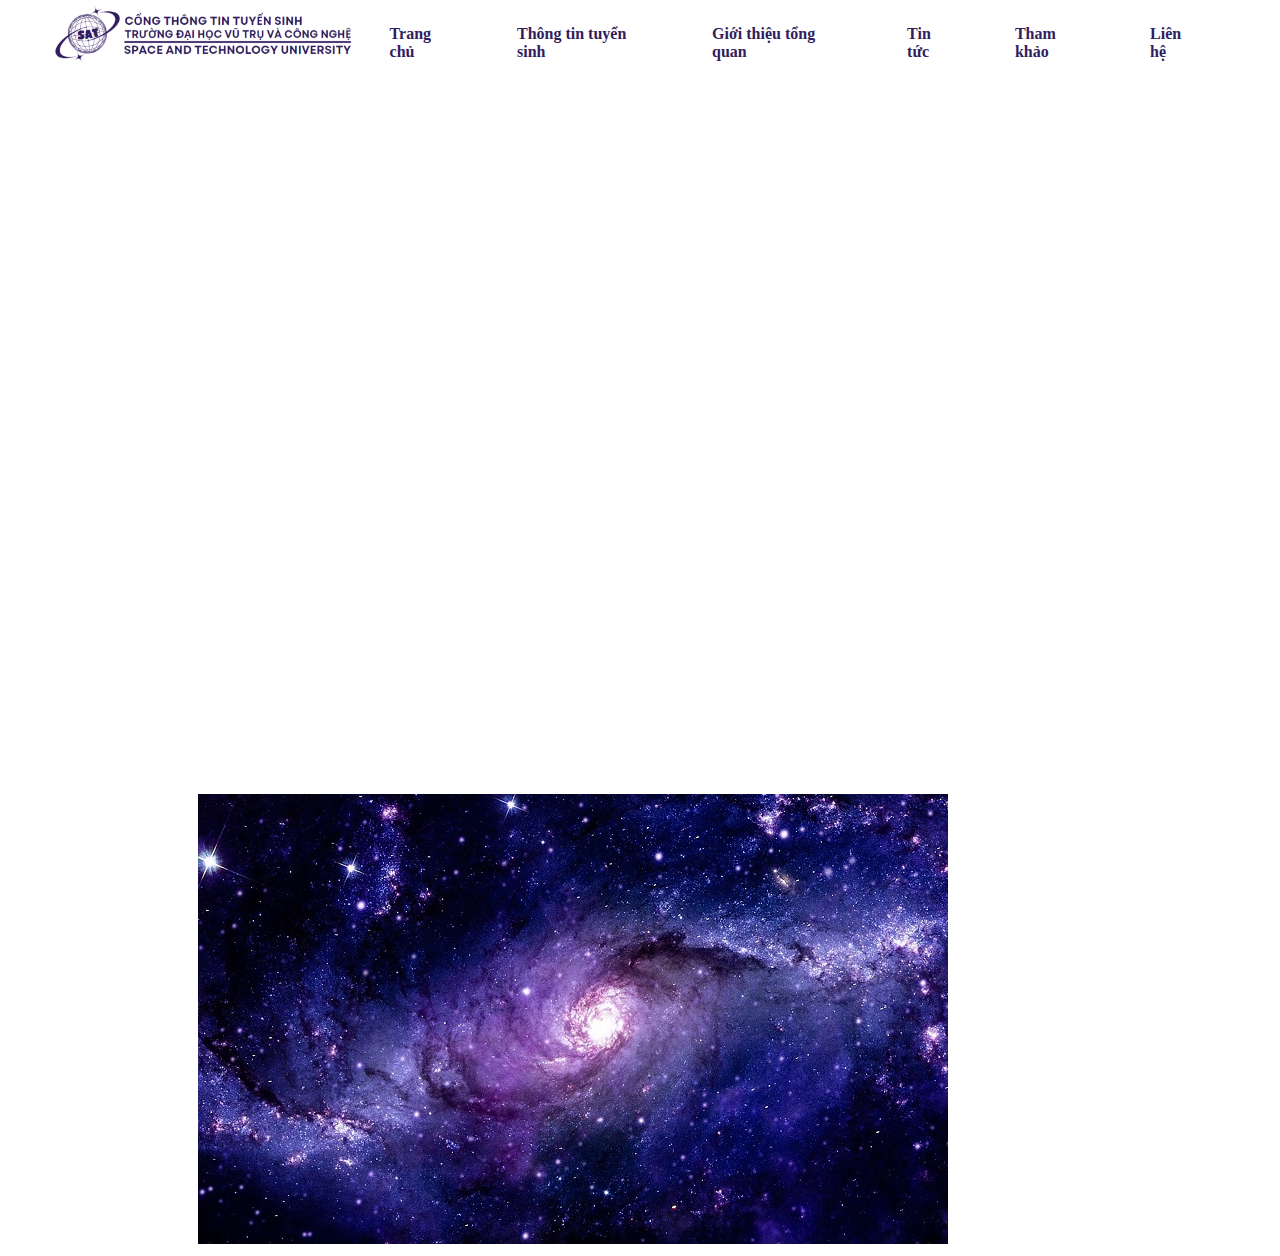
==== index.html @ 2529645d "up" ====
<!DOCTYPE html>
<html lang="vi">
<head>
    <meta charset="UTF-8">
    <meta name="viewport" content="width=device-width, initial-scale=1.0">
    <title>Trang chủ</title>
    <link rel="stylesheet" href="index.css">
    <!-- <script src="index.js"></script> -->
</head>
<body>
    <!--Thanh menu- -->
    <header id="home">
        <div class="mucLucs">
            <div class="logoTruongs">
                <img src="./img/logoTruong.png" alt="Logo" id="logoTruong">
            </div>
            <nav class="mucLucs">
                <ul class="mucLucs">
                    <li><a href="#home">Trang chủ</a></li>
                    <li class="sub">
                        <a href="#">Thông tin tuyển sinh</a>
                        <ul class="mucLuc editMenuSmall1">
                            <li><a href="#">Học phí</a></li>
                            <li><a href="#">Chương trình học bổng</a></li>
                            <li><a href="#">Chính sách miễn giảm</a></li>
                            <li><a href="#">Phương thức xét tuyển</a></li>
                        </ul>
                    </li>
                    <li class="sub">
                        <a href="#">Giới thiệu tổng quan</a>
                        <ul class="mucLuc editMenuSmall2">
                            <li><a href="#">Chương trình Chính quy</a></li>
                            <li><a href="#">Chương trình Chất lượng cao</a></li>
                            <li><a href="#">Chương trình liên kết</a></li>
                            <li><a href="#">Chương trình Đào tạo từ xa</a></li>
                        </ul>
                    </li>
                    <li class="sub">
                        <a href="#">Tin tức</a>
                        <ul class="mucLuc editMenuSmall3">
                            <li><a href="#">Thông báo</a></li>
                            <li><a href="#">Báo chí</a></li>
                            <li><a href="#">Sự kiện</a></li>
                        </ul>
                    </li>
                    <li class="sub">
                        <a href="#">Tham khảo</a>
                        <ul class="mucLuc editMenuSmall4">
                            <li><a href="#">Quy trình nộp hồ sơ trực tuyến</a></li>
                            <li><a href="#">Quy chế - Quy định tuyển sinh</a></li>
                            <li><a href="#">Câu hỏi thường gặp</a></li>
                        </ul>
                    </li>
                    <li><a href="#">Liên hệ</a></li>
                </ul>
            </nav>
        </div>
    </header>

    <!-- Background -->
    <div id="container">
        <video loop autoplay muted playsinline>
            <source src="./video/Nen.mp4" type="video/mp4" />
        </video>
    </div>

   <main>
    <section class="quangBa">
        <div class="contents">
            <img class="" src="./img/background.jpg" alt="">
        </div>
    </section>
   </main>
</body>
</html>
---- index.css ----
/* Hình nền toàn trang*/

/* body{
    background-clip: url(./video/vuTru.mp4);
    background-repeat: no-repeat;
    background-attachment: fixed;
    background-size: cover;
    z-index:-1;
    position:relative;
} */

video {
    width: 100%; 
    position: absolute;
    left: 50%; top: 50%;
    transform: translate(-50%, -50%);
}

#container {
    height: 770px;
    overflow: hidden;
    position: relative;
    margin: 0; padding: 0;
    top: 0%; left: 0%; right: 0; bottom: 0;
}
  
/*Thanh menu*/
header{
    z-index: 1;
    position: fixed;
    top: 0;
    left: 0;
    width: 100%;
}
.mucLucs{
    background-color: white;
    padding: 0;
    margin: 0;
    display: flex;
    list-style-type: none;
}

.logoTruongs{
    padding-left: 3rem;
    margin: 0.3rem;
}

#logoTruong{
    width: 300px;
}

nav.mucLucs{
    margin: 0.3rem;
    margin-left: auto;
    list-style-type: none;
    padding-right: 3rem;
}

ul.mucLucs>li>a{
    text-decoration: none;
    display: block;
    padding: 0 1.5rem;
    color: #321d5e;
    font-weight: bold;
    margin: 1.25rem 0.5rem;
}

/* ul.mucLucs>li>a:hover:before{
   position: absolute;
   left: 0;
   bottom: 0;
   width: 60px;
   height: 2px;
   content: "";
   background-color: #c50000;
} */

ul.mucLucs>li>a:hover{
    color: #b9a2d8;
}


/* Thanh menu nhỏ trong menu */
ul.mucLuc{
    margin: 0;
    list-style-type: none;
    padding: 0;
    background-color: white;
    display: none;
    position: absolute;
    border-radius:0 0 5% 5%;
}

ul.mucLuc>li>a{
    text-decoration: none;
    color: #321d5e;
}

ul.mucLuc>li>a:hover{
    color: #b9a2d8;

}

.sub:hover .mucLuc{
    display: block !important;
}

.mucLuc>li:first-child{
    margin-top: 1.5rem;
}

.mucLuc>li{
    margin: 0 2rem 1.5rem 1.5rem;
    margin-left: 2rem;
}

.editMenuSmall2>li{
    margin-right: 1.5rem !important;
}

/* tên trường */
/* .nameUniversity{
    width: fit-content;
    position: relative;
    margin: 0 auto;
    margin-top: 10rem;
}

@keyframes type-text {
    0% {
      width: 0%;
    }
    100% {
      width: 100%;
    }
}

.text {
    color: white;
    font-size: larger;
    overflow: hidden;
    white-space: nowrap;
    font-family: "Courier New", Courier, monospace;
    border-right: solid 10px #321d5e;
    font-size: 23px;
    animation: type-text forwards 10s;
    animation-timing-function: steps(30);
} */

/*  */
.quangBa{
    width: 70%;
    margin: 0 auto;
    background-color: white;
    margin-top: 1rem;
}
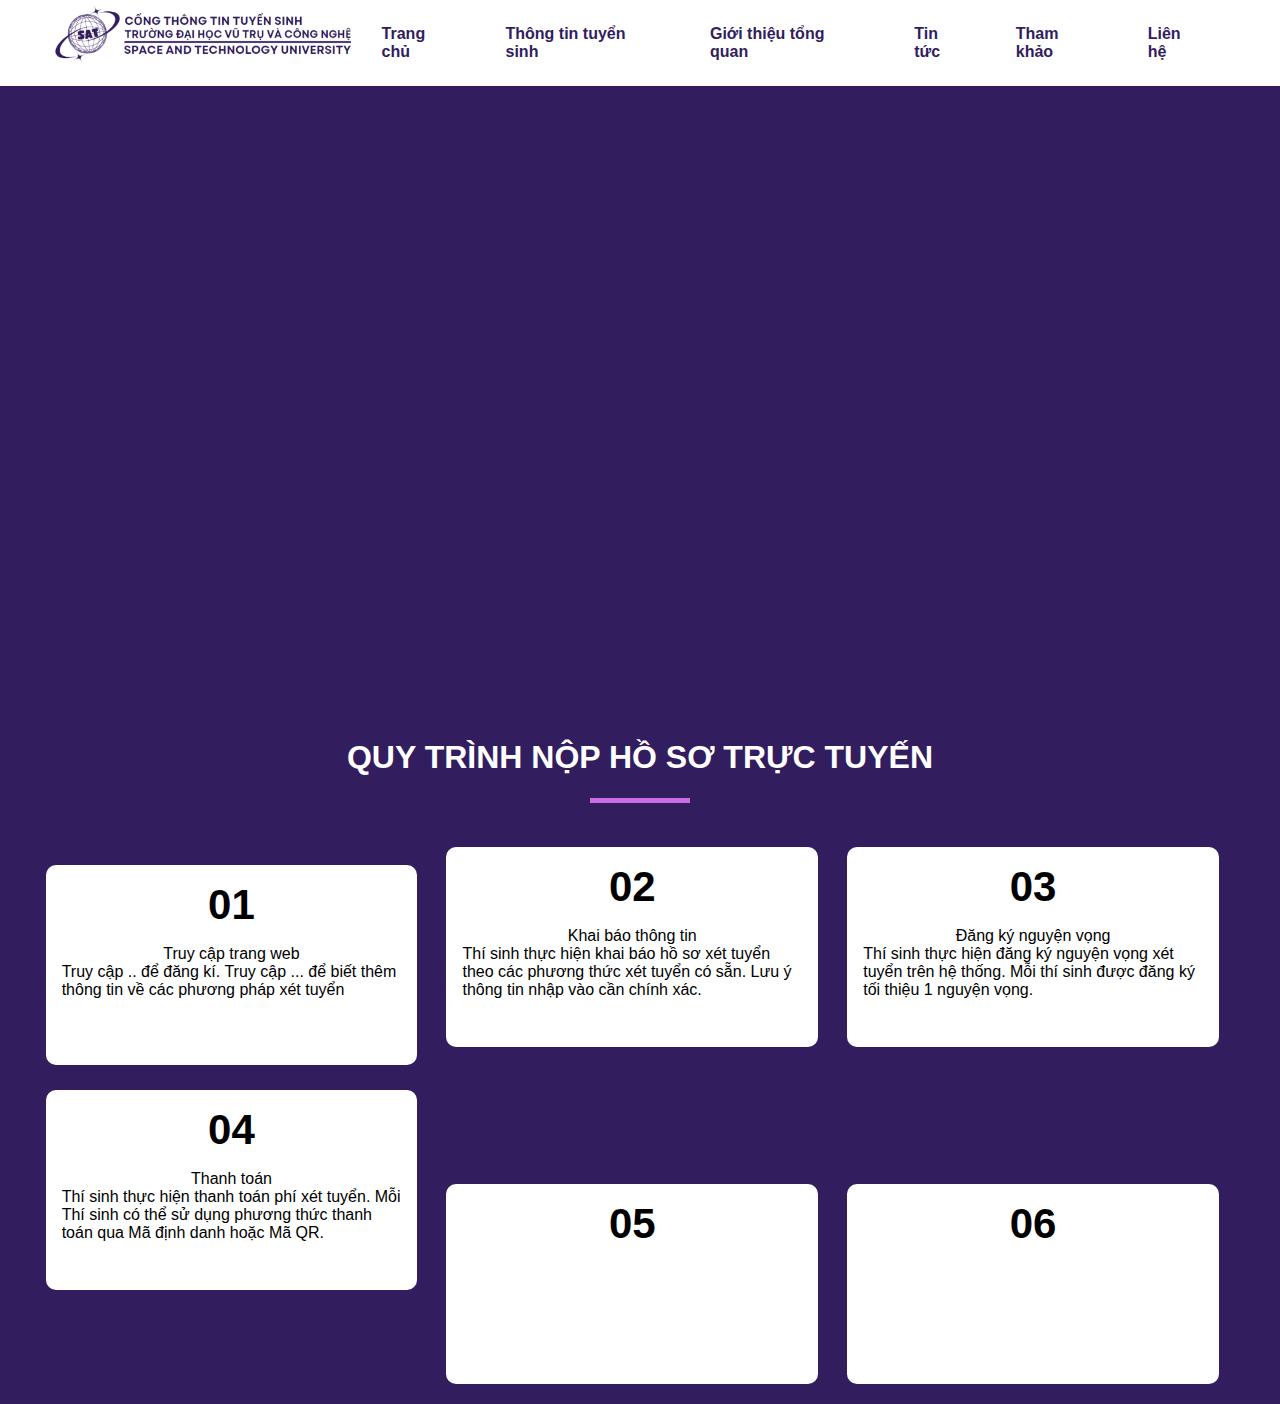
==== commit 069e79bf: "up" ====
--- a/index.html
+++ b/index.html
@@ -65,9 +65,64 @@
     </div>
 
    <main>
-    <section class="quangBa">
-        <div class="contents">
-            <img class="" src="./img/background.jpg" alt="">
+    <section class="quyTrinhnopHoSo">
+        <h1 class="tieuDeLon">Quy trình nộp hồ sơ trực tuyến </h1>
+        <h1 class="gachChan"></h1>
+        <div class="quyTrinhs">
+            <div class="quyTrinh">
+                <div class="tieuDeCuaQuyTrinh"> 01 </div>
+                <div class="noiDungQuyTrinh">
+                    <div class="tenBuoc">Truy cập trang web</div>
+                    <div class="noiDungBuoc"> 
+                        Truy cập .. để đăng kí.
+                        Truy cập ... để biết thêm thông tin về các phương pháp xét tuyển
+                    </div>
+                </div>
+            </div>
+            <div class="quyTrinh">
+                <div class="tieuDeCuaQuyTrinh"> 02 </div>
+                <div class="noiDungQuyTrinh">
+                    <div class="tenBuoc">Khai báo thông tin</div>
+                    <div class="noiDungBuoc">
+                        Thí sinh thực hiện khai báo hồ sơ xét tuyển theo các phương thức xét tuyển có sẵn.
+                        Lưu ý thông tin nhập vào cần chính xác.
+                    </div>
+                </div>
+            </div>
+            <div class="quyTrinh">
+                <div class="tieuDeCuaQuyTrinh"> 03 </div>
+                <div class="noiDungQuyTrinh">
+                    <div class="tenBuoc"> Đăng ký nguyện vọng</div>
+                    <div class="noiDungBuoc"> 
+                        Thí sinh thực hiện đăng ký nguyện vọng xét tuyển trên hệ thống. 
+                        Mỗi thí sinh được đăng ký tối thiệu 1 nguyện vọng.
+                    </div>
+                </div>
+            </div>
+            <div class="quyTrinh">
+                <div class="tieuDeCuaQuyTrinh"> 04 </div>
+                <div class="noiDungQuyTrinh">
+                    <div class="tenBuoc"> Thanh toán </div>
+                    <div class="noiDungBuoc">
+                        Thí sinh thực hiện thanh toán phí xét tuyển. Mỗi
+                        Thí sinh có thể sử dụng phương thức thanh toán qua Mã định danh hoặc Mã QR.
+                    </div>
+                </div>
+            </div>
+            <div class="quyTrinh">
+                <div class="tieuDeCuaQuyTrinh"> 05 </div>
+                <div class="noiDungQuyTrinh">
+                    <div class="tenBuoc"></div>
+                    <div class="noiDungBuoc"></div>
+                </div>
+            </div>
+            <div class="quyTrinh">
+                <div class="tieuDeCuaQuyTrinh"> 06 </div>
+                <div class="noiDungQuyTrinh">
+                    <div class="tenBuoc"></div>
+                    <div class="noiDungBuoc"></div>
+                </div>
+            </div>
         </div>
     </section>
    </main>
--- a/index.css
+++ b/index.css
@@ -1,3 +1,8 @@
+*{
+    font-family: Arial, Helvetica, sans-serif;
+}
+
+
 /* Hình nền toàn trang*/
 
 /* body{
@@ -8,6 +13,9 @@
     z-index:-1;
     position:relative;
 } */
+body{
+    background-color: #321d5e;
+}
 
 video {
     width: 100%; 
@@ -17,11 +25,10 @@
 }
 
 #container {
-    height: 770px;
+    height: 710px;
     overflow: hidden;
-    position: relative;
     margin: 0; padding: 0;
-    top: 0%; left: 0%; right: 0; bottom: 0;
+    margin-bottom: 0;
 }
   
 /*Thanh menu*/
@@ -59,12 +66,12 @@
 ul.mucLucs>li>a{
     text-decoration: none;
     display: block;
-    padding: 0 1.5rem;
+    padding: 0 1rem;
     color: #321d5e;
     font-weight: bold;
     margin: 1.25rem 0.5rem;
 }
-
+/* dau gach chân */
 /* ul.mucLucs>li>a:hover:before{
    position: absolute;
    left: 0;
@@ -110,8 +117,8 @@
 }
 
 .mucLuc>li{
-    margin: 0 2rem 1.5rem 1.5rem;
-    margin-left: 2rem;
+    margin: 0 1.5rem 1.5rem 1.5rem;
+    margin-left: 1.5rem;
 }
 
 .editMenuSmall2>li{
@@ -148,9 +155,65 @@
 } */
 
 /*  */
-.quangBa{
+/* .quangBa{
     width: 70%;
     margin: 0 auto;
     background-color: white;
-    margin-top: 1rem;
-}+    margin-top: rem;
+} */
+
+.quyTrinhNopHoSo{
+    width: 96%;
+}
+
+.tieuDeLon{
+    text-align: center;
+    text-transform: uppercase;
+    color: white;
+}
+
+.quyTrinhs{
+    margin-left: 2%;
+    margin-left: 2%;
+}
+
+.gachChan{
+    left: 0;
+    bottom: 0;
+    width: 100px;
+    height: 5px;
+    content: "";
+    background-color: #cb6ce6;
+    margin: auto;
+    margin-bottom: 2rem;
+}
+ 
+.quyTrinh{
+    background-color: white;
+    width: 30%;
+    height: 200px;
+    margin: 1%;
+    display: inline-block;
+    border-radius: 10px;
+}
+
+
+.tieuDeCuaQuyTrinh{
+    padding: 1rem;
+    font-size: 42px;
+    font-weight: bold;
+    text-align: center;
+}
+
+.noiDungQuyTrinh{
+    padding: 1rem;
+    padding-top: 0rem;
+}
+
+.tenBuoc{
+    text-align: center;
+}
+
+.noiDungBuoc{
+    text-align: left;
+}
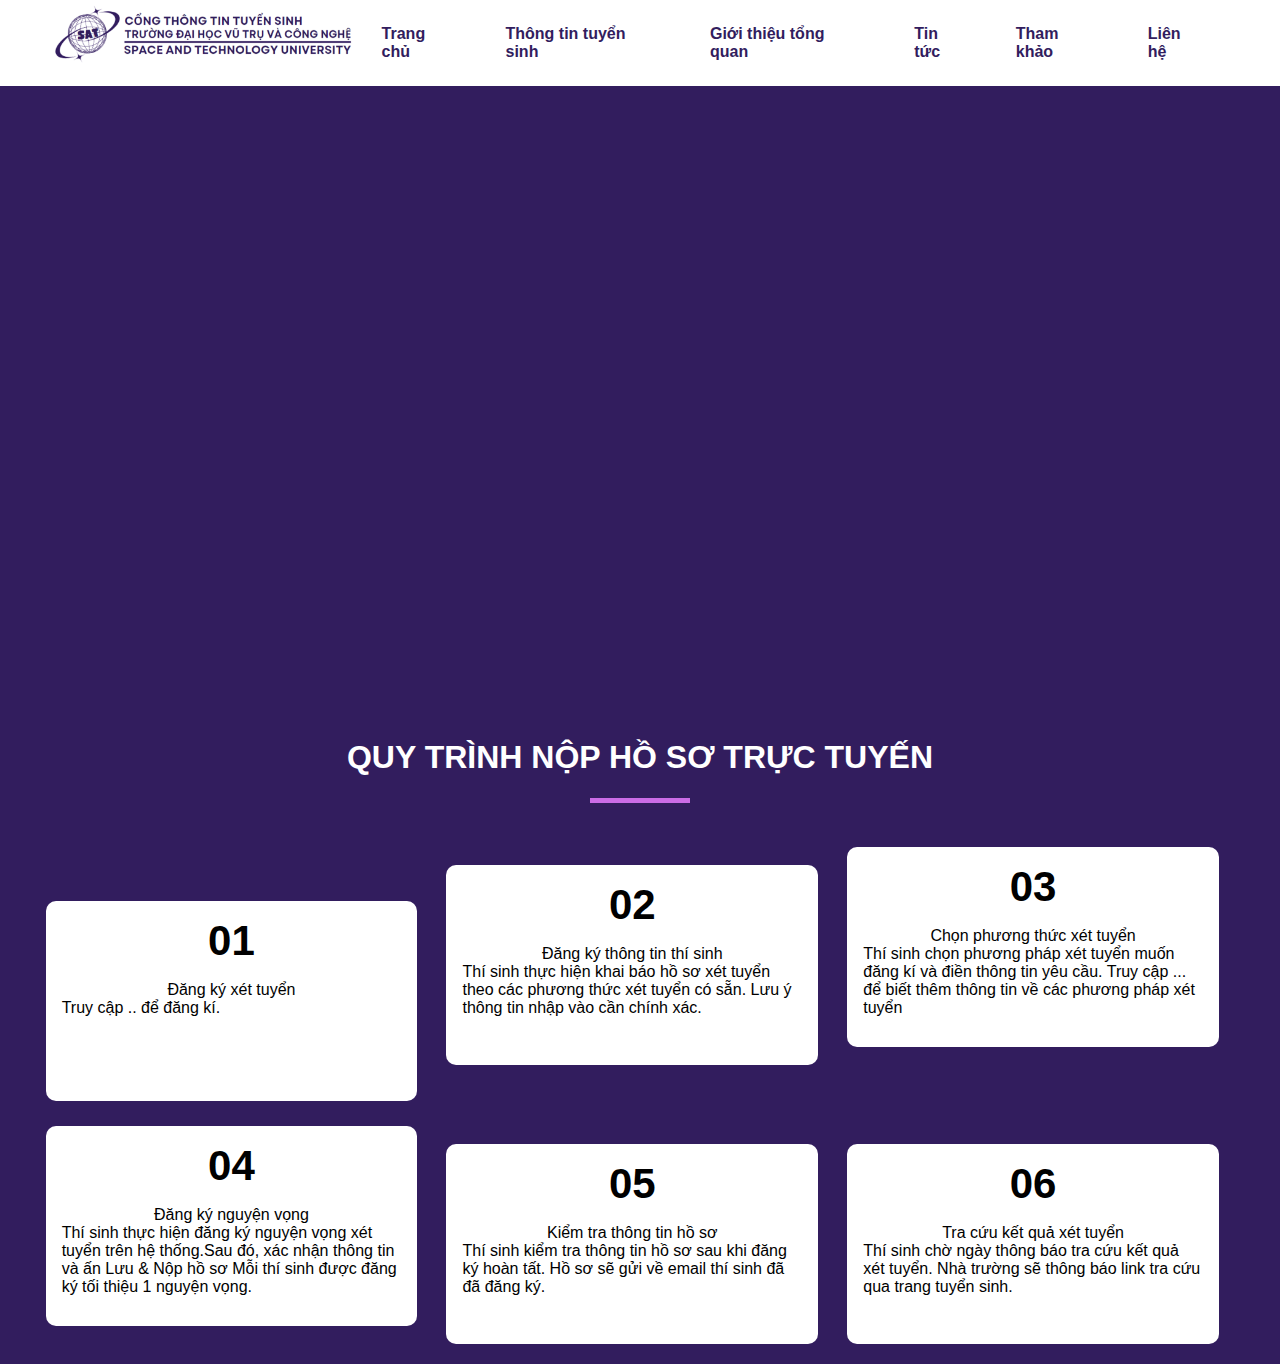
==== commit cb8661b7: "up" ====
--- a/index.html
+++ b/index.html
@@ -72,17 +72,16 @@
             <div class="quyTrinh">
                 <div class="tieuDeCuaQuyTrinh"> 01 </div>
                 <div class="noiDungQuyTrinh">
-                    <div class="tenBuoc">Truy cập trang web</div>
+                    <div class="tenBuoc">Đăng ký xét tuyển</div>
                     <div class="noiDungBuoc"> 
                         Truy cập .. để đăng kí.
-                        Truy cập ... để biết thêm thông tin về các phương pháp xét tuyển
                     </div>
                 </div>
             </div>
             <div class="quyTrinh">
                 <div class="tieuDeCuaQuyTrinh"> 02 </div>
                 <div class="noiDungQuyTrinh">
-                    <div class="tenBuoc">Khai báo thông tin</div>
+                    <div class="tenBuoc">Đăng ký thông tin thí sinh</div>
                     <div class="noiDungBuoc">
                         Thí sinh thực hiện khai báo hồ sơ xét tuyển theo các phương thức xét tuyển có sẵn.
                         Lưu ý thông tin nhập vào cần chính xác.
@@ -92,35 +91,41 @@
             <div class="quyTrinh">
                 <div class="tieuDeCuaQuyTrinh"> 03 </div>
                 <div class="noiDungQuyTrinh">
-                    <div class="tenBuoc"> Đăng ký nguyện vọng</div>
+                    <div class="tenBuoc"> Chọn phương thức xét tuyển</div>
                     <div class="noiDungBuoc"> 
-                        Thí sinh thực hiện đăng ký nguyện vọng xét tuyển trên hệ thống. 
-                        Mỗi thí sinh được đăng ký tối thiệu 1 nguyện vọng.
+                        Thí sinh chọn phương pháp xét tuyển muốn đăng kí và điền thông tin yêu cầu.
+                        Truy cập ... để biết thêm thông tin về các phương pháp xét tuyển
                     </div>
                 </div>
             </div>
             <div class="quyTrinh">
                 <div class="tieuDeCuaQuyTrinh"> 04 </div>
                 <div class="noiDungQuyTrinh">
-                    <div class="tenBuoc"> Thanh toán </div>
+                    <div class="tenBuoc"> Đăng ký nguyện vọng </div>
                     <div class="noiDungBuoc">
-                        Thí sinh thực hiện thanh toán phí xét tuyển. Mỗi
-                        Thí sinh có thể sử dụng phương thức thanh toán qua Mã định danh hoặc Mã QR.
+                        Thí sinh thực hiện đăng ký nguyện vọng xét tuyển trên hệ thống.Sau đó, xác nhận thông tin và ấn Lưu & Nộp hồ sơ
+                        Mỗi thí sinh được đăng ký tối thiệu 1 nguyện vọng.
                     </div>
                 </div>
             </div>
             <div class="quyTrinh">
                 <div class="tieuDeCuaQuyTrinh"> 05 </div>
                 <div class="noiDungQuyTrinh">
-                    <div class="tenBuoc"></div>
-                    <div class="noiDungBuoc"></div>
+                    <div class="tenBuoc"> Kiểm tra thông tin hồ sơ</div>
+                    <div class="noiDungBuoc">
+                        Thí sinh kiểm tra thông tin hồ sơ sau khi đăng ký hoàn tất. 
+                        Hồ sơ sẽ gửi về email thí sinh đã đã đăng ký.
+                    </div>
                 </div>
             </div>
             <div class="quyTrinh">
                 <div class="tieuDeCuaQuyTrinh"> 06 </div>
                 <div class="noiDungQuyTrinh">
-                    <div class="tenBuoc"></div>
-                    <div class="noiDungBuoc"></div>
+                    <div class="tenBuoc">Tra cứu kết quả xét tuyển</div>
+                    <div class="noiDungBuoc">
+                        Thí sinh chờ ngày thông báo tra cứu kết quả xét tuyển.
+                        Nhà trường sẽ thông báo link tra cứu qua trang tuyển sinh.
+                    </div>
                 </div>
             </div>
         </div>
--- a/index.css
+++ b/index.css
@@ -172,11 +172,6 @@
     color: white;
 }
 
-.quyTrinhs{
-    margin-left: 2%;
-    margin-left: 2%;
-}
-
 .gachChan{
     left: 0;
     bottom: 0;
@@ -187,7 +182,12 @@
     margin: auto;
     margin-bottom: 2rem;
 }
- 
+
+.quyTrinhs{
+    margin-left: 2%;
+    margin-left: 2%;
+}
+
 .quyTrinh{
     background-color: white;
     width: 30%;
@@ -196,7 +196,9 @@
     display: inline-block;
     border-radius: 10px;
 }
-
+/* .quyTrinh:first-child{
+    
+} */
 
 .tieuDeCuaQuyTrinh{
     padding: 1rem;
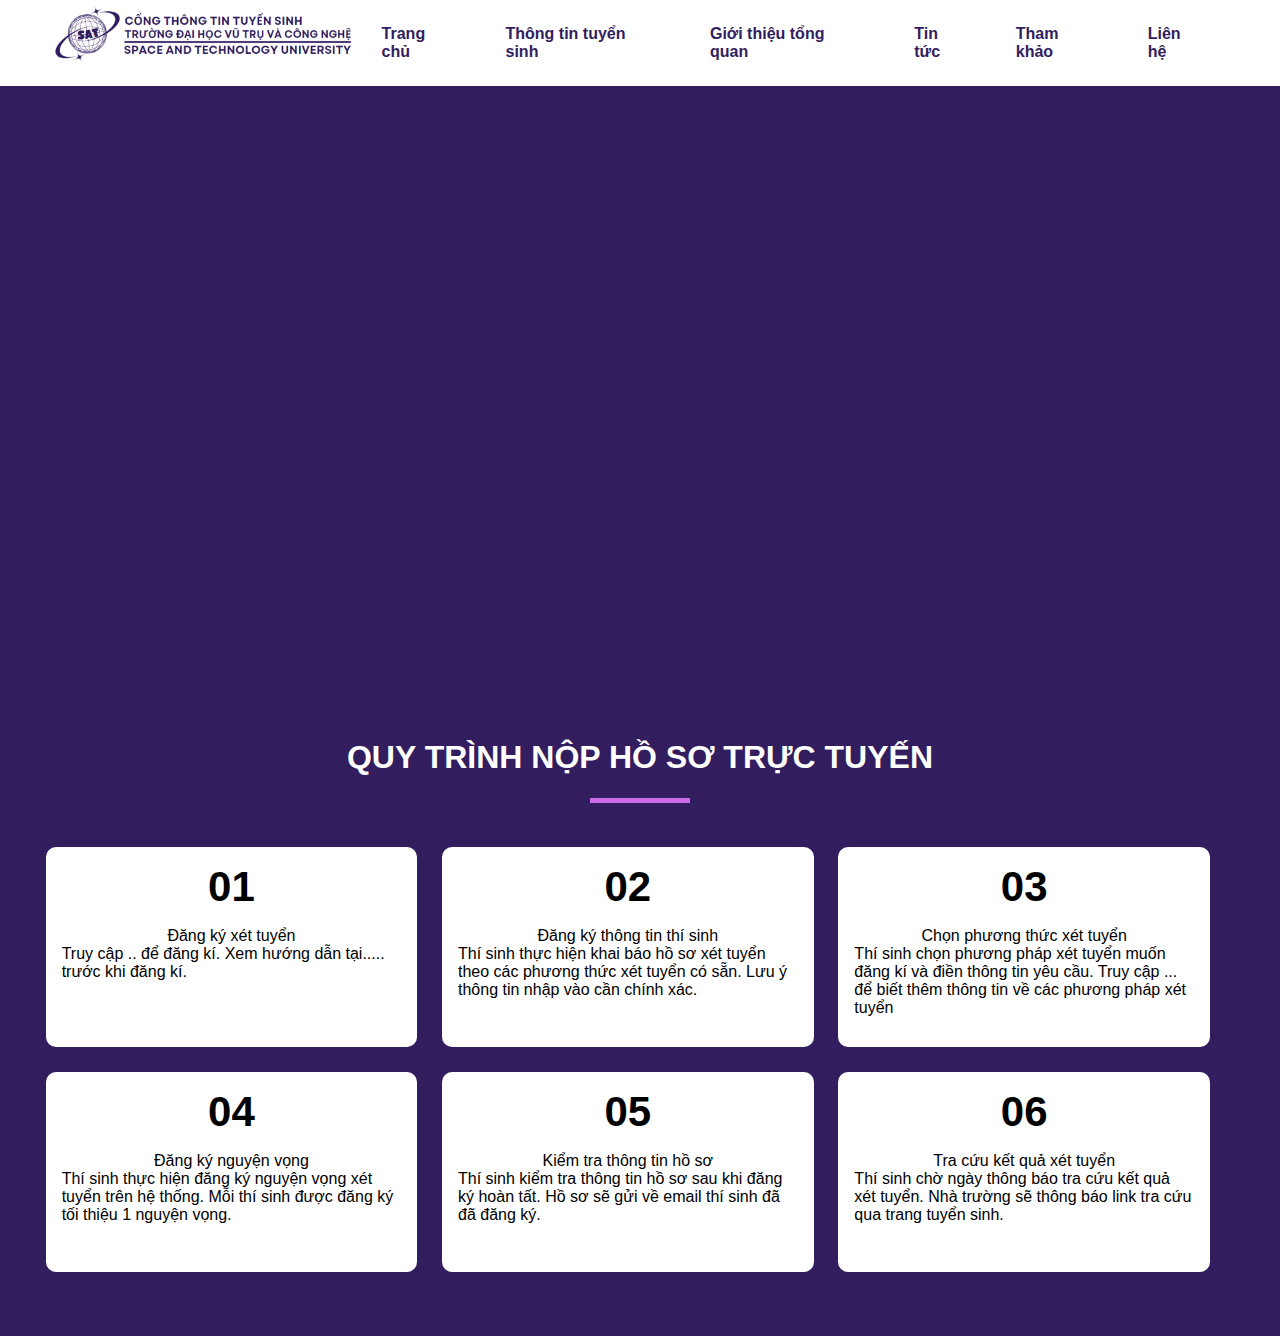
==== commit c321744f: "up" ====
--- a/index.html
+++ b/index.html
@@ -69,62 +69,67 @@
         <h1 class="tieuDeLon">Quy trình nộp hồ sơ trực tuyến </h1>
         <h1 class="gachChan"></h1>
         <div class="quyTrinhs">
-            <div class="quyTrinh">
-                <div class="tieuDeCuaQuyTrinh"> 01 </div>
-                <div class="noiDungQuyTrinh">
-                    <div class="tenBuoc">Đăng ký xét tuyển</div>
-                    <div class="noiDungBuoc"> 
-                        Truy cập .. để đăng kí.
+            <div class="hangquyTrinh">
+                    <div class="quyTrinh">
+                        <div class="tieuDeCuaQuyTrinh"> 01 </div>
+                        <div class="noiDungQuyTrinh">
+                            <div class="tenBuoc">Đăng ký xét tuyển</div>
+                            <div class="noiDungBuoc">
+                                Truy cập .. để đăng kí.
+                                Xem hướng dẫn tại..... trước khi đăng kí.
+                            </div>
+                        </div>
+                    </div>
+                    <div class="quyTrinh">
+                        <div class="tieuDeCuaQuyTrinh"> 02 </div>
+                        <div class="noiDungQuyTrinh">
+                            <div class="tenBuoc">Đăng ký thông tin thí sinh</div>
+                            <div class="noiDungBuoc">
+                                Thí sinh thực hiện khai báo hồ sơ xét tuyển theo các phương thức xét tuyển có sẵn.
+                                Lưu ý thông tin nhập vào cần chính xác.
+                            </div>
+                        </div>
+                    </div>
+                    <div class="quyTrinh">
+                        <div class="tieuDeCuaQuyTrinh"> 03 </div>
+                        <div class="noiDungQuyTrinh">
+                            <div class="tenBuoc"> Chọn phương thức xét tuyển</div>
+                            <div class="noiDungBuoc"> 
+                                Thí sinh chọn phương pháp xét tuyển muốn đăng kí và điền thông tin yêu cầu.
+                                Truy cập ... để biết thêm thông tin về các phương pháp xét tuyển
+                            </div>
+                        </div>
                     </div>
                 </div>
-            </div>
-            <div class="quyTrinh">
-                <div class="tieuDeCuaQuyTrinh"> 02 </div>
-                <div class="noiDungQuyTrinh">
-                    <div class="tenBuoc">Đăng ký thông tin thí sinh</div>
-                    <div class="noiDungBuoc">
-                        Thí sinh thực hiện khai báo hồ sơ xét tuyển theo các phương thức xét tuyển có sẵn.
-                        Lưu ý thông tin nhập vào cần chính xác.
+                <div class="hangquyTrinh">
+                <div class="quyTrinh">
+                    <div class="tieuDeCuaQuyTrinh"> 04 </div>
+                    <div class="noiDungQuyTrinh">
+                        <div class="tenBuoc"> Đăng ký nguyện vọng </div>
+                        <div class="noiDungBuoc">
+                            Thí sinh thực hiện đăng ký nguyện vọng xét tuyển trên hệ thống.
+                            Mỗi thí sinh được đăng ký tối thiệu 1 nguyện vọng.
+                        </div>
                     </div>
                 </div>
-            </div>
-            <div class="quyTrinh">
-                <div class="tieuDeCuaQuyTrinh"> 03 </div>
-                <div class="noiDungQuyTrinh">
-                    <div class="tenBuoc"> Chọn phương thức xét tuyển</div>
-                    <div class="noiDungBuoc"> 
-                        Thí sinh chọn phương pháp xét tuyển muốn đăng kí và điền thông tin yêu cầu.
-                        Truy cập ... để biết thêm thông tin về các phương pháp xét tuyển
+                <div class="quyTrinh">
+                    <div class="tieuDeCuaQuyTrinh"> 05 </div>
+                    <div class="noiDungQuyTrinh">
+                        <div class="tenBuoc"> Kiểm tra thông tin hồ sơ</div>
+                        <div class="noiDungBuoc">
+                            Thí sinh kiểm tra thông tin hồ sơ sau khi đăng ký hoàn tất. 
+                            Hồ sơ sẽ gửi về email thí sinh đã đã đăng ký.
+                        </div>
                     </div>
                 </div>
-            </div>
-            <div class="quyTrinh">
-                <div class="tieuDeCuaQuyTrinh"> 04 </div>
-                <div class="noiDungQuyTrinh">
-                    <div class="tenBuoc"> Đăng ký nguyện vọng </div>
-                    <div class="noiDungBuoc">
-                        Thí sinh thực hiện đăng ký nguyện vọng xét tuyển trên hệ thống.Sau đó, xác nhận thông tin và ấn Lưu & Nộp hồ sơ
-                        Mỗi thí sinh được đăng ký tối thiệu 1 nguyện vọng.
-                    </div>
-                </div>
-            </div>
-            <div class="quyTrinh">
-                <div class="tieuDeCuaQuyTrinh"> 05 </div>
-                <div class="noiDungQuyTrinh">
-                    <div class="tenBuoc"> Kiểm tra thông tin hồ sơ</div>
-                    <div class="noiDungBuoc">
-                        Thí sinh kiểm tra thông tin hồ sơ sau khi đăng ký hoàn tất. 
-                        Hồ sơ sẽ gửi về email thí sinh đã đã đăng ký.
-                    </div>
-                </div>
-            </div>
-            <div class="quyTrinh">
-                <div class="tieuDeCuaQuyTrinh"> 06 </div>
-                <div class="noiDungQuyTrinh">
-                    <div class="tenBuoc">Tra cứu kết quả xét tuyển</div>
-                    <div class="noiDungBuoc">
-                        Thí sinh chờ ngày thông báo tra cứu kết quả xét tuyển.
-                        Nhà trường sẽ thông báo link tra cứu qua trang tuyển sinh.
+                <div class="quyTrinh">
+                    <div class="tieuDeCuaQuyTrinh"> 06 </div>
+                    <div class="noiDungQuyTrinh">
+                        <div class="tenBuoc">Tra cứu kết quả xét tuyển</div>
+                        <div class="noiDungBuoc">
+                            Thí sinh chờ ngày thông báo tra cứu kết quả xét tuyển.
+                            Nhà trường sẽ thông báo link tra cứu qua trang tuyển sinh.
+                        </div>
                     </div>
                 </div>
             </div>
--- a/index.css
+++ b/index.css
@@ -20,8 +20,8 @@
 video {
     width: 100%; 
     position: absolute;
-    left: 50%; top: 50%;
-    transform: translate(-50%, -50%);
+    /* left: 50%; top: 50%;
+    transform: translate(-50%, -50%); */
 }
 
 #container {
@@ -186,14 +186,19 @@
 .quyTrinhs{
     margin-left: 2%;
     margin-left: 2%;
-}
-
+    /* display: grid;
+    grid-template-columns: repeat(3,1fr); */
+}
+
+.hangquyTrinh{
+   display: flex;
+}
 .quyTrinh{
     background-color: white;
     width: 30%;
     height: 200px;
     margin: 1%;
-    display: inline-block;
+    /* display: inline-block; */
     border-radius: 10px;
 }
 /* .quyTrinh:first-child{
@@ -218,4 +223,5 @@
 
 .noiDungBuoc{
     text-align: left;
-}
+    height: 150px;
+}
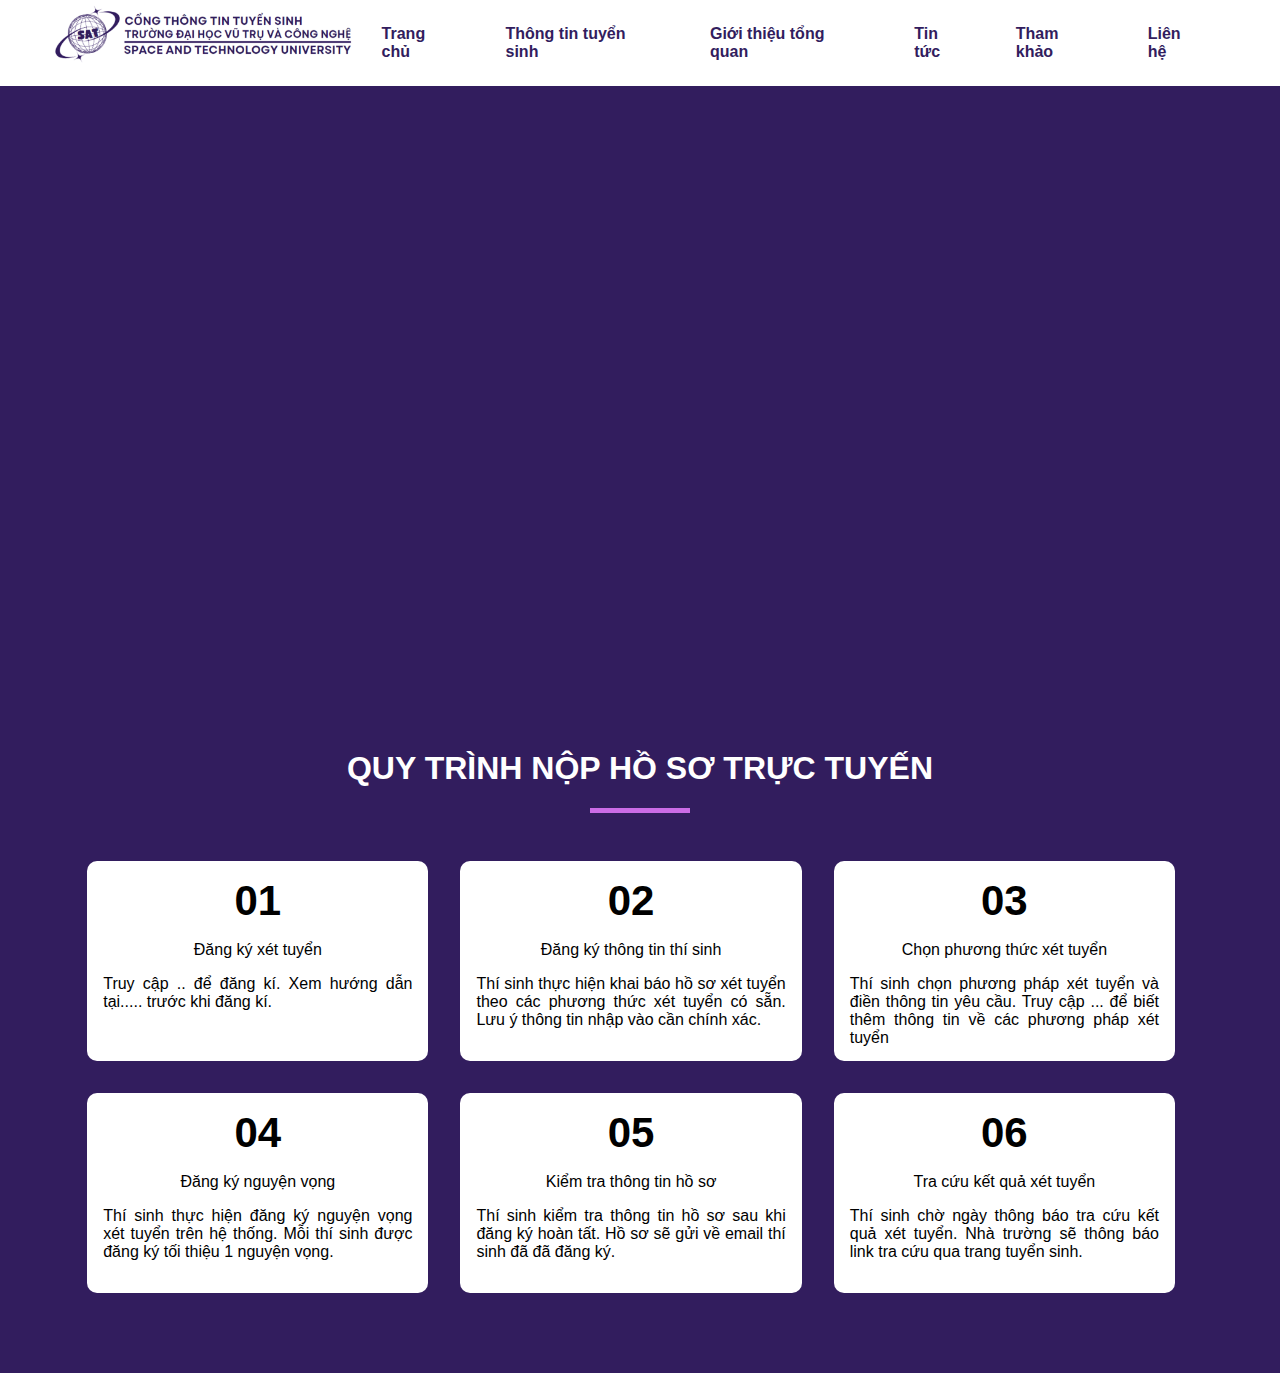
==== commit 56a832f2: "up" ====
--- a/index.html
+++ b/index.html
@@ -56,14 +56,14 @@
             </nav>
         </div>
     </header>
-
+    
     <!-- Background -->
     <div id="container">
         <video loop autoplay muted playsinline>
             <source src="./video/Nen.mp4" type="video/mp4" />
         </video>
     </div>
-
+    
    <main>
     <section class="quyTrinhnopHoSo">
         <h1 class="tieuDeLon">Quy trình nộp hồ sơ trực tuyến </h1>
@@ -95,7 +95,7 @@
                         <div class="noiDungQuyTrinh">
                             <div class="tenBuoc"> Chọn phương thức xét tuyển</div>
                             <div class="noiDungBuoc"> 
-                                Thí sinh chọn phương pháp xét tuyển muốn đăng kí và điền thông tin yêu cầu.
+                                Thí sinh chọn phương pháp xét tuyển và điền thông tin yêu cầu.
                                 Truy cập ... để biết thêm thông tin về các phương pháp xét tuyển
                             </div>
                         </div>
--- a/index.css
+++ b/index.css
@@ -15,20 +15,6 @@
 } */
 body{
     background-color: #321d5e;
-}
-
-video {
-    width: 100%; 
-    position: absolute;
-    /* left: 50%; top: 50%;
-    transform: translate(-50%, -50%); */
-}
-
-#container {
-    height: 710px;
-    overflow: hidden;
-    margin: 0; padding: 0;
-    margin-bottom: 0;
 }
   
 /*Thanh menu*/
@@ -39,6 +25,24 @@
     left: 0;
     width: 100%;
 }
+
+video {
+    width: 100%; 
+    position: absolute;
+    left: 50%; top: 50%;
+    transform: translate(-50%, -50%);
+}
+
+#container {
+    height: 710px;
+    width: 1380.36px;
+    overflow: hidden;
+    position: relative;
+    margin-left: -0.5rem; padding-left: 0;
+    left: 0; right: 0;
+
+}
+
 .mucLucs{
     background-color: white;
     padding: 0;
@@ -170,6 +174,7 @@
     text-align: center;
     text-transform: uppercase;
     color: white;
+    margin-top: 2rem;
 }
 
 .gachChan{
@@ -183,21 +188,22 @@
     margin-bottom: 2rem;
 }
 
-.quyTrinhs{
-    margin-left: 2%;
-    margin-left: 2%;
-    /* display: grid;
-    grid-template-columns: repeat(3,1fr); */
-}
+/* .quyTrinhs{
+    margin-left: 2.5%;
+    display: grid;
+    grid-template-columns: repeat(3,1fr);
+} */
 
 .hangquyTrinh{
    display: flex;
+   width: 90%;
+   margin: 0 auto;
 }
 .quyTrinh{
     background-color: white;
     width: 30%;
     height: 200px;
-    margin: 1%;
+    margin: 1rem;
     /* display: inline-block; */
     border-radius: 10px;
 }
@@ -219,9 +225,11 @@
 
 .tenBuoc{
     text-align: center;
+    padding: 1rem;
+    padding-top: 0;
 }
 
 .noiDungBuoc{
-    text-align: left;
+    text-align: justify;
     height: 150px;
 }
